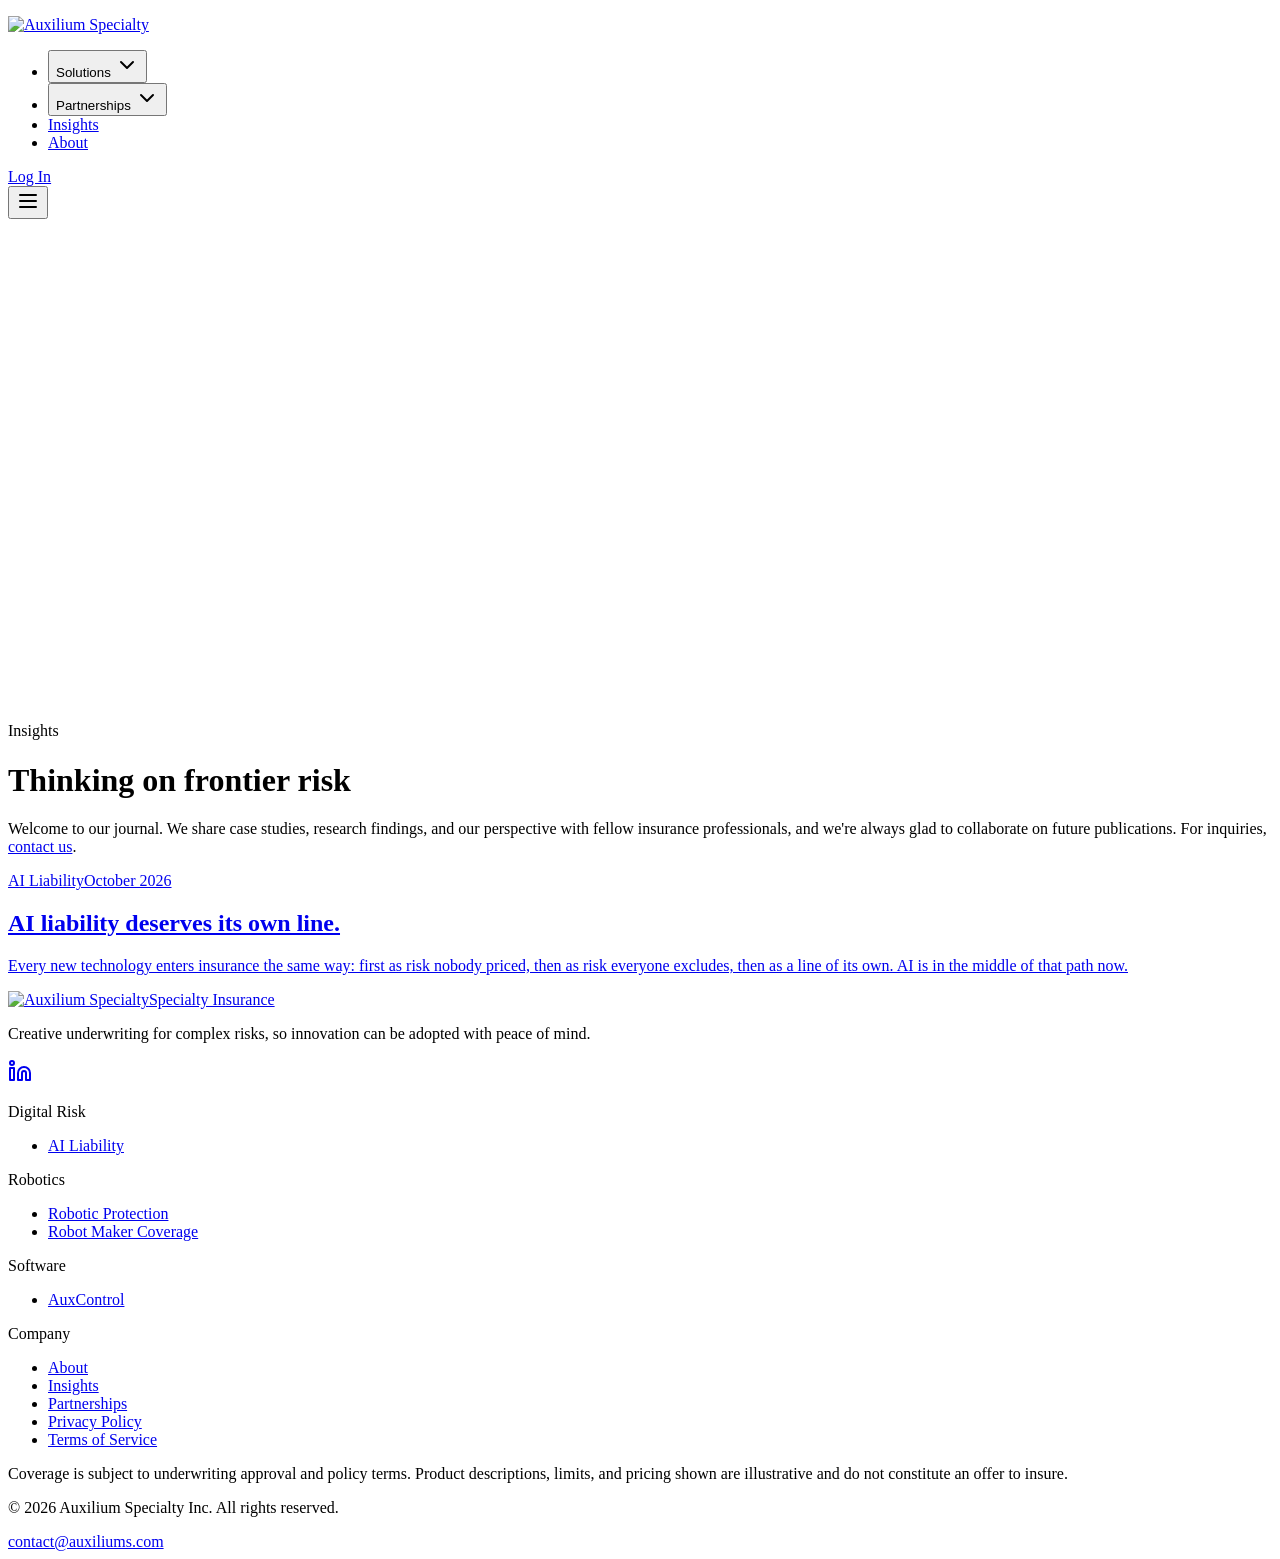
==== docs/insights/index.html @ fa542a14 "About hero: one still at random from six, all three paragraphs at once The manifesto hero drops the " ====
<!doctype html>
<html lang="en"><head>
    <meta charset="UTF-8">
    <meta name="viewport" content="width=device-width, initial-scale=1.0">
    <title>Insights | Auxilium Specialty</title>
    <meta name="description" content="Analysis on AI liability, agent governance, and the emerging risks of frontier technology from the Auxilium Specialty underwriting team." />
    <meta name="keywords" content="AI liability insurance, AI agent insurance, robotics insurance, robot liability insurance, specialty insurance MGA, managing general agent, AI governance">
    <meta name="author" content="Auxilium Specialty">
    <meta name="theme-color" content="#1c4439">
    <meta name="application-name" content="Auxilium Specialty">
    <meta name="apple-mobile-web-app-title" content="Auxilium">

    <!-- Open Graph -->
    <meta property="og:site_name" content="Auxilium Specialty">
    <meta property="og:locale" content="en_US">
    <meta property="og:title" content="Insights | Auxilium Specialty" />
    <meta property="og:description" content="Analysis on AI liability, agent governance, and the emerging risks of frontier technology from the Auxilium Specialty underwriting team." />
    <meta property="og:type" content="website">
    <meta property="og:url" content="https://auxiliums.com/insights/" />
    <meta property="og:image" content="https://auxiliums.com/og-image.png?v=20261006">
    <meta property="og:image:secure_url" content="https://auxiliums.com/og-image.png?v=20261006">
    <meta property="og:image:type" content="image/png">
    <meta property="og:image:width" content="1200">
    <meta property="og:image:height" content="630">
    <meta property="og:image:alt" content="Auxilium Specialty. Insuring industrial revolutions.">

    <!-- Twitter -->
    <meta name="twitter:card" content="summary_large_image">
    <meta name="twitter:title" content="Insights | Auxilium Specialty" />
    <meta name="twitter:description" content="Analysis on AI liability, agent governance, and the emerging risks of frontier technology from the Auxilium Specialty underwriting team." />
    <meta name="twitter:image" content="https://auxiliums.com/og-image.png?v=20261006">
    <meta name="twitter:image:alt" content="Auxilium Specialty. Insuring industrial revolutions.">

    <meta name="robots" content="index, follow, max-image-preview:large">
    <link rel="canonical" href="https://auxiliums.com/insights/" />
    <link rel="icon" href="/favicon.ico" sizes="any">
    <link rel="icon" type="image/png" href="/favicon.png">
    <link rel="apple-touch-icon" href="/apple-touch-icon.png">
    <link rel="manifest" href="/site.webmanifest">

    <!--
      Structured data. Two jobs beyond ordinary SEO:

      1. Entity disambiguation. At least one unrelated, similarly named insurance
         entity is licensed in Texas and California, and answer engines have
         conflated it with this company. `disambiguatingDescription` and the
         address, founder, and founding date are what separate the two records.

      2. Scope. Auxilium's appetite is all-industry. An earlier site description
         narrowed it to professional services firms; that sentence outlived the
         page it was on and is still quoted back by AI search. Stating the scope
         in machine-readable form gives retrieval a current fact to prefer.
    -->
    <script type="application/ld+json">
      {
        "@context": "https://schema.org",
        "@type": ["Organization", "InsuranceAgency"],
        "@id": "https://auxiliums.com/#organization",
        "name": "Auxilium Specialty",
        "legalName": "Auxilium Specialty, Inc.",
        "alternateName": ["Auxilium Specialty Inc", "Axiom Specialty", "Axiom Specialty, Inc."],
        "url": "https://auxiliums.com/",
        "logo": "https://auxiliums.com/logo.png",
        "image": "https://auxiliums.com/og-image.png?v=20261006",
        "description": "Auxilium Specialty is a managing general agent insuring the risks of autonomy across the digital and physical worlds. Its lines are AI Liability, for businesses in any industry that run AI agents, and two robotics lines, Robotic Protection and Robot Maker Coverage, all placed through brokers in the E&S market and launching in 2027.",
        "disambiguatingDescription": "Auxilium Specialty, Inc. is a Delaware corporation founded in 2026 and based in New York City, underwriting AI liability and robotics risk as a managing general agent. It previously traded as Axiom Specialty and still does business under that name; the two are the same company. It is unrelated to any similarly named insurance agency licensed in Texas or California.",
        "foundingDate": "2026-01-20",
        "founder": {
          "@type": "Person",
          "name": "Shahaf Dan",
          "jobTitle": "Founder and Chief Executive Officer",
          "sameAs": "https://www.linkedin.com/in/shahaf-dan/"
        },
        "address": {
          "@type": "PostalAddress",
          "addressLocality": "New York",
          "addressRegion": "NY",
          "addressCountry": "US"
        },
        "areaServed": { "@type": "Country", "name": "United States" },
        "knowsAbout": [
          "AI liability insurance",
          "standalone AI liability coverage",
          "artificial intelligence risk underwriting",
          "AI agent liability",
          "robotics insurance",
          "robot products liability",
          "AI governance and loss control",
          "managing general agent underwriting",
          "specialty and surplus lines insurance"
        ],
        "sameAs": ["https://www.linkedin.com/company/auxilium-specialty/"],
        "hasOfferCatalog": {
          "@type": "OfferCatalog",
          "name": "Auxilium Specialty coverages",
          "itemListElement": [
            {
              "@type": "Offer",
              "url": "https://auxiliums.com/digital-risk/ai-liability/",
              "itemOffered": {
                "@type": "Service",
                "name": "AI Liability (Autonomous Operations Policy)",
                "serviceType": "AI liability insurance",
                "description": "Pays the insured's own loss when an AI agent errs, and fills the liability gaps that AI exclusions now leave in standard E&O and general liability policies. For companies in any industry with up to $1bn in revenue. Launching 2027, placed through brokers in the E&S market.",
                "provider": { "@id": "https://auxiliums.com/#organization" },
                "areaServed": { "@type": "Country", "name": "United States" }
              }
            },
            {
              "@type": "Offer",
              "url": "https://auxiliums.com/robotics/robotic-protection/",
              "itemOffered": {
                "@type": "Service",
                "name": "Robotic Protection",
                "serviceType": "Robotics insurance",
                "description": "For every company running robots: robot damage, collateral damage, operational interruption, robot liability and incident response. Launching 2027, through a broker or included when the robot is bought or leased.",
                "provider": { "@id": "https://auxiliums.com/#organization" },
                "areaServed": { "@type": "Country", "name": "United States" }
              }
            },
            {
              "@type": "Offer",
              "url": "https://auxiliums.com/robotics/robot-maker-coverage/",
              "itemOffered": {
                "@type": "Service",
                "name": "Robot Maker Coverage",
                "serviceType": "Robotics products liability insurance",
                "description": "For robot makers, vendors, integrators and service companies: products liability, recall and field fix, performance E&O and general liability, with autonomy covered, not excluded. Launching 2027, placed through brokers.",
                "provider": { "@id": "https://auxiliums.com/#organization" },
                "areaServed": { "@type": "Country", "name": "United States" }
              }
            }
          ]
        }
      }
    </script>

    <!-- WebSite entity, so the site itself resolves to the same organization. -->
    <script type="application/ld+json">
      {
        "@context": "https://schema.org",
        "@type": "WebSite",
        "@id": "https://auxiliums.com/#website",
        "url": "https://auxiliums.com",
        "name": "Auxilium Specialty",
        "publisher": { "@id": "https://auxiliums.com/#organization" },
        "inLanguage": "en-US"
      }
    </script>

    <!-- Fonts: Fraunces (display), Inter (body), JetBrains Mono (data) -->
    <link rel="preconnect" href="https://fonts.googleapis.com">
    <link rel="preconnect" href="https://fonts.gstatic.com" crossorigin="">
    <link href="https://fonts.googleapis.com/css2?family=Fira+Sans+Extra+Condensed:wght@500;600;700&amp;family=Fraunces:opsz,wght@9..144,300..700&amp;family=Inter:wght@400;500;600;700&amp;family=JetBrains+Mono:wght@400;500&amp;display=swap" rel="stylesheet">

    <!-- GitHub Pages SPA redirect: decode the path 404.html encoded into the query string.
         See https://github.com/rafgraph/spa-github-pages -->
    <script>
      (function (l) {
        if (l.search[1] === "/") {
          var decoded = l.search
            .slice(1)
            .split("&")
            .map(function (s) {
              return s.replace(/~and~/g, "&");
            })
            .join("?");
          window.history.replaceState(null, null, l.pathname.slice(0, -1) + decoded + l.hash);
        }
      })(window.location);
    </script>
    <script type="module" crossorigin="" src="/assets/index-JgRYP4RZ.js"></script>
    <link rel="stylesheet" crossorigin="" href="/assets/index-06wtYh6f.css">
  <style type="text/css">:where(html[dir="ltr"]),:where([data-sonner-toaster][dir="ltr"]){--toast-icon-margin-start: -3px;--toast-icon-margin-end: 4px;--toast-svg-margin-start: -1px;--toast-svg-margin-end: 0px;--toast-button-margin-start: auto;--toast-button-margin-end: 0;--toast-close-button-start: 0;--toast-close-button-end: unset;--toast-close-button-transform: translate(-35%, -35%)}:where(html[dir="rtl"]),:where([data-sonner-toaster][dir="rtl"]){--toast-icon-margin-start: 4px;--toast-icon-margin-end: -3px;--toast-svg-margin-start: 0px;--toast-svg-margin-end: -1px;--toast-button-margin-start: 0;--toast-button-margin-end: auto;--toast-close-button-start: unset;--toast-close-button-end: 0;--toast-close-button-transform: translate(35%, -35%)}:where([data-sonner-toaster]){position:fixed;width:var(--width);font-family:ui-sans-serif,system-ui,-apple-system,BlinkMacSystemFont,Segoe UI,Roboto,Helvetica Neue,Arial,Noto Sans,sans-serif,Apple Color Emoji,Segoe UI Emoji,Segoe UI Symbol,Noto Color Emoji;--gray1: hsl(0, 0%, 99%);--gray2: hsl(0, 0%, 97.3%);--gray3: hsl(0, 0%, 95.1%);--gray4: hsl(0, 0%, 93%);--gray5: hsl(0, 0%, 90.9%);--gray6: hsl(0, 0%, 88.7%);--gray7: hsl(0, 0%, 85.8%);--gray8: hsl(0, 0%, 78%);--gray9: hsl(0, 0%, 56.1%);--gray10: hsl(0, 0%, 52.3%);--gray11: hsl(0, 0%, 43.5%);--gray12: hsl(0, 0%, 9%);--border-radius: 8px;box-sizing:border-box;padding:0;margin:0;list-style:none;outline:none;z-index:999999999;transition:transform .4s ease}:where([data-sonner-toaster][data-lifted="true"]){transform:translateY(-10px)}@media (hover: none) and (pointer: coarse){:where([data-sonner-toaster][data-lifted="true"]){transform:none}}:where([data-sonner-toaster][data-x-position="right"]){right:var(--offset-right)}:where([data-sonner-toaster][data-x-position="left"]){left:var(--offset-left)}:where([data-sonner-toaster][data-x-position="center"]){left:50%;transform:translate(-50%)}:where([data-sonner-toaster][data-y-position="top"]){top:var(--offset-top)}:where([data-sonner-toaster][data-y-position="bottom"]){bottom:var(--offset-bottom)}:where([data-sonner-toast]){--y: translateY(100%);--lift-amount: calc(var(--lift) * var(--gap));z-index:var(--z-index);position:absolute;opacity:0;transform:var(--y);filter:blur(0);touch-action:none;transition:transform .4s,opacity .4s,height .4s,box-shadow .2s;box-sizing:border-box;outline:none;overflow-wrap:anywhere}:where([data-sonner-toast][data-styled="true"]){padding:16px;background:var(--normal-bg);border:1px solid var(--normal-border);color:var(--normal-text);border-radius:var(--border-radius);box-shadow:0 4px 12px #0000001a;width:var(--width);font-size:13px;display:flex;align-items:center;gap:6px}:where([data-sonner-toast]:focus-visible){box-shadow:0 4px 12px #0000001a,0 0 0 2px #0003}:where([data-sonner-toast][data-y-position="top"]){top:0;--y: translateY(-100%);--lift: 1;--lift-amount: calc(1 * var(--gap))}:where([data-sonner-toast][data-y-position="bottom"]){bottom:0;--y: translateY(100%);--lift: -1;--lift-amount: calc(var(--lift) * var(--gap))}:where([data-sonner-toast]) :where([data-description]){font-weight:400;line-height:1.4;color:inherit}:where([data-sonner-toast]) :where([data-title]){font-weight:500;line-height:1.5;color:inherit}:where([data-sonner-toast]) :where([data-icon]){display:flex;height:16px;width:16px;position:relative;justify-content:flex-start;align-items:center;flex-shrink:0;margin-left:var(--toast-icon-margin-start);margin-right:var(--toast-icon-margin-end)}:where([data-sonner-toast][data-promise="true"]) :where([data-icon])>svg{opacity:0;transform:scale(.8);transform-origin:center;animation:sonner-fade-in .3s ease forwards}:where([data-sonner-toast]) :where([data-icon])>*{flex-shrink:0}:where([data-sonner-toast]) :where([data-icon]) svg{margin-left:var(--toast-svg-margin-start);margin-right:var(--toast-svg-margin-end)}:where([data-sonner-toast]) :where([data-content]){display:flex;flex-direction:column;gap:2px}[data-sonner-toast][data-styled=true] [data-button]{border-radius:4px;padding-left:8px;padding-right:8px;height:24px;font-size:12px;color:var(--normal-bg);background:var(--normal-text);margin-left:var(--toast-button-margin-start);margin-right:var(--toast-button-margin-end);border:none;cursor:pointer;outline:none;display:flex;align-items:center;flex-shrink:0;transition:opacity .4s,box-shadow .2s}:where([data-sonner-toast]) :where([data-button]):focus-visible{box-shadow:0 0 0 2px #0006}:where([data-sonner-toast]) :where([data-button]):first-of-type{margin-left:var(--toast-button-margin-start);margin-right:var(--toast-button-margin-end)}:where([data-sonner-toast]) :where([data-cancel]){color:var(--normal-text);background:rgba(0,0,0,.08)}:where([data-sonner-toast][data-theme="dark"]) :where([data-cancel]){background:rgba(255,255,255,.3)}:where([data-sonner-toast]) :where([data-close-button]){position:absolute;left:var(--toast-close-button-start);right:var(--toast-close-button-end);top:0;height:20px;width:20px;display:flex;justify-content:center;align-items:center;padding:0;color:var(--gray12);border:1px solid var(--gray4);transform:var(--toast-close-button-transform);border-radius:50%;cursor:pointer;z-index:1;transition:opacity .1s,background .2s,border-color .2s}[data-sonner-toast] [data-close-button]{background:var(--gray1)}:where([data-sonner-toast]) :where([data-close-button]):focus-visible{box-shadow:0 4px 12px #0000001a,0 0 0 2px #0003}:where([data-sonner-toast]) :where([data-disabled="true"]){cursor:not-allowed}:where([data-sonner-toast]):hover :where([data-close-button]):hover{background:var(--gray2);border-color:var(--gray5)}:where([data-sonner-toast][data-swiping="true"]):before{content:"";position:absolute;left:-50%;right:-50%;height:100%;z-index:-1}:where([data-sonner-toast][data-y-position="top"][data-swiping="true"]):before{bottom:50%;transform:scaleY(3) translateY(50%)}:where([data-sonner-toast][data-y-position="bottom"][data-swiping="true"]):before{top:50%;transform:scaleY(3) translateY(-50%)}:where([data-sonner-toast][data-swiping="false"][data-removed="true"]):before{content:"";position:absolute;inset:0;transform:scaleY(2)}:where([data-sonner-toast]):after{content:"";position:absolute;left:0;height:calc(var(--gap) + 1px);bottom:100%;width:100%}:where([data-sonner-toast][data-mounted="true"]){--y: translateY(0);opacity:1}:where([data-sonner-toast][data-expanded="false"][data-front="false"]){--scale: var(--toasts-before) * .05 + 1;--y: translateY(calc(var(--lift-amount) * var(--toasts-before))) scale(calc(-1 * var(--scale)));height:var(--front-toast-height)}:where([data-sonner-toast])>*{transition:opacity .4s}:where([data-sonner-toast][data-expanded="false"][data-front="false"][data-styled="true"])>*{opacity:0}:where([data-sonner-toast][data-visible="false"]){opacity:0;pointer-events:none}:where([data-sonner-toast][data-mounted="true"][data-expanded="true"]){--y: translateY(calc(var(--lift) * var(--offset)));height:var(--initial-height)}:where([data-sonner-toast][data-removed="true"][data-front="true"][data-swipe-out="false"]){--y: translateY(calc(var(--lift) * -100%));opacity:0}:where([data-sonner-toast][data-removed="true"][data-front="false"][data-swipe-out="false"][data-expanded="true"]){--y: translateY(calc(var(--lift) * var(--offset) + var(--lift) * -100%));opacity:0}:where([data-sonner-toast][data-removed="true"][data-front="false"][data-swipe-out="false"][data-expanded="false"]){--y: translateY(40%);opacity:0;transition:transform .5s,opacity .2s}:where([data-sonner-toast][data-removed="true"][data-front="false"]):before{height:calc(var(--initial-height) + 20%)}[data-sonner-toast][data-swiping=true]{transform:var(--y) translateY(var(--swipe-amount-y, 0px)) translate(var(--swipe-amount-x, 0px));transition:none}[data-sonner-toast][data-swiped=true]{user-select:none}[data-sonner-toast][data-swipe-out=true][data-y-position=bottom],[data-sonner-toast][data-swipe-out=true][data-y-position=top]{animation-duration:.2s;animation-timing-function:ease-out;animation-fill-mode:forwards}[data-sonner-toast][data-swipe-out=true][data-swipe-direction=left]{animation-name:swipe-out-left}[data-sonner-toast][data-swipe-out=true][data-swipe-direction=right]{animation-name:swipe-out-right}[data-sonner-toast][data-swipe-out=true][data-swipe-direction=up]{animation-name:swipe-out-up}[data-sonner-toast][data-swipe-out=true][data-swipe-direction=down]{animation-name:swipe-out-down}@keyframes swipe-out-left{0%{transform:var(--y) translate(var(--swipe-amount-x));opacity:1}to{transform:var(--y) translate(calc(var(--swipe-amount-x) - 100%));opacity:0}}@keyframes swipe-out-right{0%{transform:var(--y) translate(var(--swipe-amount-x));opacity:1}to{transform:var(--y) translate(calc(var(--swipe-amount-x) + 100%));opacity:0}}@keyframes swipe-out-up{0%{transform:var(--y) translateY(var(--swipe-amount-y));opacity:1}to{transform:var(--y) translateY(calc(var(--swipe-amount-y) - 100%));opacity:0}}@keyframes swipe-out-down{0%{transform:var(--y) translateY(var(--swipe-amount-y));opacity:1}to{transform:var(--y) translateY(calc(var(--swipe-amount-y) + 100%));opacity:0}}@media (max-width: 600px){[data-sonner-toaster]{position:fixed;right:var(--mobile-offset-right);left:var(--mobile-offset-left);width:100%}[data-sonner-toaster][dir=rtl]{left:calc(var(--mobile-offset-left) * -1)}[data-sonner-toaster] [data-sonner-toast]{left:0;right:0;width:calc(100% - var(--mobile-offset-left) * 2)}[data-sonner-toaster][data-x-position=left]{left:var(--mobile-offset-left)}[data-sonner-toaster][data-y-position=bottom]{bottom:var(--mobile-offset-bottom)}[data-sonner-toaster][data-y-position=top]{top:var(--mobile-offset-top)}[data-sonner-toaster][data-x-position=center]{left:var(--mobile-offset-left);right:var(--mobile-offset-right);transform:none}}[data-sonner-toaster][data-theme=light]{--normal-bg: #fff;--normal-border: var(--gray4);--normal-text: var(--gray12);--success-bg: hsl(143, 85%, 96%);--success-border: hsl(145, 92%, 91%);--success-text: hsl(140, 100%, 27%);--info-bg: hsl(208, 100%, 97%);--info-border: hsl(221, 91%, 91%);--info-text: hsl(210, 92%, 45%);--warning-bg: hsl(49, 100%, 97%);--warning-border: hsl(49, 91%, 91%);--warning-text: hsl(31, 92%, 45%);--error-bg: hsl(359, 100%, 97%);--error-border: hsl(359, 100%, 94%);--error-text: hsl(360, 100%, 45%)}[data-sonner-toaster][data-theme=light] [data-sonner-toast][data-invert=true]{--normal-bg: #000;--normal-border: hsl(0, 0%, 20%);--normal-text: var(--gray1)}[data-sonner-toaster][data-theme=dark] [data-sonner-toast][data-invert=true]{--normal-bg: #fff;--normal-border: var(--gray3);--normal-text: var(--gray12)}[data-sonner-toaster][data-theme=dark]{--normal-bg: #000;--normal-bg-hover: hsl(0, 0%, 12%);--normal-border: hsl(0, 0%, 20%);--normal-border-hover: hsl(0, 0%, 25%);--normal-text: var(--gray1);--success-bg: hsl(150, 100%, 6%);--success-border: hsl(147, 100%, 12%);--success-text: hsl(150, 86%, 65%);--info-bg: hsl(215, 100%, 6%);--info-border: hsl(223, 100%, 12%);--info-text: hsl(216, 87%, 65%);--warning-bg: hsl(64, 100%, 6%);--warning-border: hsl(60, 100%, 12%);--warning-text: hsl(46, 87%, 65%);--error-bg: hsl(358, 76%, 10%);--error-border: hsl(357, 89%, 16%);--error-text: hsl(358, 100%, 81%)}[data-sonner-toaster][data-theme=dark] [data-sonner-toast] [data-close-button]{background:var(--normal-bg);border-color:var(--normal-border);color:var(--normal-text)}[data-sonner-toaster][data-theme=dark] [data-sonner-toast] [data-close-button]:hover{background:var(--normal-bg-hover);border-color:var(--normal-border-hover)}[data-rich-colors=true][data-sonner-toast][data-type=success],[data-rich-colors=true][data-sonner-toast][data-type=success] [data-close-button]{background:var(--success-bg);border-color:var(--success-border);color:var(--success-text)}[data-rich-colors=true][data-sonner-toast][data-type=info],[data-rich-colors=true][data-sonner-toast][data-type=info] [data-close-button]{background:var(--info-bg);border-color:var(--info-border);color:var(--info-text)}[data-rich-colors=true][data-sonner-toast][data-type=warning],[data-rich-colors=true][data-sonner-toast][data-type=warning] [data-close-button]{background:var(--warning-bg);border-color:var(--warning-border);color:var(--warning-text)}[data-rich-colors=true][data-sonner-toast][data-type=error],[data-rich-colors=true][data-sonner-toast][data-type=error] [data-close-button]{background:var(--error-bg);border-color:var(--error-border);color:var(--error-text)}.sonner-loading-wrapper{--size: 16px;height:var(--size);width:var(--size);position:absolute;inset:0;z-index:10}.sonner-loading-wrapper[data-visible=false]{transform-origin:center;animation:sonner-fade-out .2s ease forwards}.sonner-spinner{position:relative;top:50%;left:50%;height:var(--size);width:var(--size)}.sonner-loading-bar{animation:sonner-spin 1.2s linear infinite;background:var(--gray11);border-radius:6px;height:8%;left:-10%;position:absolute;top:-3.9%;width:24%}.sonner-loading-bar:nth-child(1){animation-delay:-1.2s;transform:rotate(.0001deg) translate(146%)}.sonner-loading-bar:nth-child(2){animation-delay:-1.1s;transform:rotate(30deg) translate(146%)}.sonner-loading-bar:nth-child(3){animation-delay:-1s;transform:rotate(60deg) translate(146%)}.sonner-loading-bar:nth-child(4){animation-delay:-.9s;transform:rotate(90deg) translate(146%)}.sonner-loading-bar:nth-child(5){animation-delay:-.8s;transform:rotate(120deg) translate(146%)}.sonner-loading-bar:nth-child(6){animation-delay:-.7s;transform:rotate(150deg) translate(146%)}.sonner-loading-bar:nth-child(7){animation-delay:-.6s;transform:rotate(180deg) translate(146%)}.sonner-loading-bar:nth-child(8){animation-delay:-.5s;transform:rotate(210deg) translate(146%)}.sonner-loading-bar:nth-child(9){animation-delay:-.4s;transform:rotate(240deg) translate(146%)}.sonner-loading-bar:nth-child(10){animation-delay:-.3s;transform:rotate(270deg) translate(146%)}.sonner-loading-bar:nth-child(11){animation-delay:-.2s;transform:rotate(300deg) translate(146%)}.sonner-loading-bar:nth-child(12){animation-delay:-.1s;transform:rotate(330deg) translate(146%)}@keyframes sonner-fade-in{0%{opacity:0;transform:scale(.8)}to{opacity:1;transform:scale(1)}}@keyframes sonner-fade-out{0%{opacity:1;transform:scale(1)}to{opacity:0;transform:scale(.8)}}@keyframes sonner-spin{0%{opacity:1}to{opacity:.15}}@media (prefers-reduced-motion){[data-sonner-toast],[data-sonner-toast]>*,.sonner-loading-bar{transition:none!important;animation:none!important}}.sonner-loader{position:absolute;top:50%;left:50%;transform:translate(-50%,-50%);transform-origin:center;transition:opacity .2s,transform .2s}.sonner-loader[data-visible=false]{opacity:0;transform:scale(.8) translate(-50%,-50%)}
</style><style type="text/css">:where(html[dir="ltr"]),:where([data-sonner-toaster][dir="ltr"]){--toast-icon-margin-start: -3px;--toast-icon-margin-end: 4px;--toast-svg-margin-start: -1px;--toast-svg-margin-end: 0px;--toast-button-margin-start: auto;--toast-button-margin-end: 0;--toast-close-button-start: 0;--toast-close-button-end: unset;--toast-close-button-transform: translate(-35%, -35%)}:where(html[dir="rtl"]),:where([data-sonner-toaster][dir="rtl"]){--toast-icon-margin-start: 4px;--toast-icon-margin-end: -3px;--toast-svg-margin-start: 0px;--toast-svg-margin-end: -1px;--toast-button-margin-start: 0;--toast-button-margin-end: auto;--toast-close-button-start: unset;--toast-close-button-end: 0;--toast-close-button-transform: translate(35%, -35%)}:where([data-sonner-toaster]){position:fixed;width:var(--width);font-family:ui-sans-serif,system-ui,-apple-system,BlinkMacSystemFont,Segoe UI,Roboto,Helvetica Neue,Arial,Noto Sans,sans-serif,Apple Color Emoji,Segoe UI Emoji,Segoe UI Symbol,Noto Color Emoji;--gray1: hsl(0, 0%, 99%);--gray2: hsl(0, 0%, 97.3%);--gray3: hsl(0, 0%, 95.1%);--gray4: hsl(0, 0%, 93%);--gray5: hsl(0, 0%, 90.9%);--gray6: hsl(0, 0%, 88.7%);--gray7: hsl(0, 0%, 85.8%);--gray8: hsl(0, 0%, 78%);--gray9: hsl(0, 0%, 56.1%);--gray10: hsl(0, 0%, 52.3%);--gray11: hsl(0, 0%, 43.5%);--gray12: hsl(0, 0%, 9%);--border-radius: 8px;box-sizing:border-box;padding:0;margin:0;list-style:none;outline:none;z-index:999999999;transition:transform .4s ease}:where([data-sonner-toaster][data-lifted="true"]){transform:translateY(-10px)}@media (hover: none) and (pointer: coarse){:where([data-sonner-toaster][data-lifted="true"]){transform:none}}:where([data-sonner-toaster][data-x-position="right"]){right:var(--offset-right)}:where([data-sonner-toaster][data-x-position="left"]){left:var(--offset-left)}:where([data-sonner-toaster][data-x-position="center"]){left:50%;transform:translate(-50%)}:where([data-sonner-toaster][data-y-position="top"]){top:var(--offset-top)}:where([data-sonner-toaster][data-y-position="bottom"]){bottom:var(--offset-bottom)}:where([data-sonner-toast]){--y: translateY(100%);--lift-amount: calc(var(--lift) * var(--gap));z-index:var(--z-index);position:absolute;opacity:0;transform:var(--y);filter:blur(0);touch-action:none;transition:transform .4s,opacity .4s,height .4s,box-shadow .2s;box-sizing:border-box;outline:none;overflow-wrap:anywhere}:where([data-sonner-toast][data-styled="true"]){padding:16px;background:var(--normal-bg);border:1px solid var(--normal-border);color:var(--normal-text);border-radius:var(--border-radius);box-shadow:0 4px 12px #0000001a;width:var(--width);font-size:13px;display:flex;align-items:center;gap:6px}:where([data-sonner-toast]:focus-visible){box-shadow:0 4px 12px #0000001a,0 0 0 2px #0003}:where([data-sonner-toast][data-y-position="top"]){top:0;--y: translateY(-100%);--lift: 1;--lift-amount: calc(1 * var(--gap))}:where([data-sonner-toast][data-y-position="bottom"]){bottom:0;--y: translateY(100%);--lift: -1;--lift-amount: calc(var(--lift) * var(--gap))}:where([data-sonner-toast]) :where([data-description]){font-weight:400;line-height:1.4;color:inherit}:where([data-sonner-toast]) :where([data-title]){font-weight:500;line-height:1.5;color:inherit}:where([data-sonner-toast]) :where([data-icon]){display:flex;height:16px;width:16px;position:relative;justify-content:flex-start;align-items:center;flex-shrink:0;margin-left:var(--toast-icon-margin-start);margin-right:var(--toast-icon-margin-end)}:where([data-sonner-toast][data-promise="true"]) :where([data-icon])>svg{opacity:0;transform:scale(.8);transform-origin:center;animation:sonner-fade-in .3s ease forwards}:where([data-sonner-toast]) :where([data-icon])>*{flex-shrink:0}:where([data-sonner-toast]) :where([data-icon]) svg{margin-left:var(--toast-svg-margin-start);margin-right:var(--toast-svg-margin-end)}:where([data-sonner-toast]) :where([data-content]){display:flex;flex-direction:column;gap:2px}[data-sonner-toast][data-styled=true] [data-button]{border-radius:4px;padding-left:8px;padding-right:8px;height:24px;font-size:12px;color:var(--normal-bg);background:var(--normal-text);margin-left:var(--toast-button-margin-start);margin-right:var(--toast-button-margin-end);border:none;cursor:pointer;outline:none;display:flex;align-items:center;flex-shrink:0;transition:opacity .4s,box-shadow .2s}:where([data-sonner-toast]) :where([data-button]):focus-visible{box-shadow:0 0 0 2px #0006}:where([data-sonner-toast]) :where([data-button]):first-of-type{margin-left:var(--toast-button-margin-start);margin-right:var(--toast-button-margin-end)}:where([data-sonner-toast]) :where([data-cancel]){color:var(--normal-text);background:rgba(0,0,0,.08)}:where([data-sonner-toast][data-theme="dark"]) :where([data-cancel]){background:rgba(255,255,255,.3)}:where([data-sonner-toast]) :where([data-close-button]){position:absolute;left:var(--toast-close-button-start);right:var(--toast-close-button-end);top:0;height:20px;width:20px;display:flex;justify-content:center;align-items:center;padding:0;color:var(--gray12);border:1px solid var(--gray4);transform:var(--toast-close-button-transform);border-radius:50%;cursor:pointer;z-index:1;transition:opacity .1s,background .2s,border-color .2s}[data-sonner-toast] [data-close-button]{background:var(--gray1)}:where([data-sonner-toast]) :where([data-close-button]):focus-visible{box-shadow:0 4px 12px #0000001a,0 0 0 2px #0003}:where([data-sonner-toast]) :where([data-disabled="true"]){cursor:not-allowed}:where([data-sonner-toast]):hover :where([data-close-button]):hover{background:var(--gray2);border-color:var(--gray5)}:where([data-sonner-toast][data-swiping="true"]):before{content:"";position:absolute;left:-50%;right:-50%;height:100%;z-index:-1}:where([data-sonner-toast][data-y-position="top"][data-swiping="true"]):before{bottom:50%;transform:scaleY(3) translateY(50%)}:where([data-sonner-toast][data-y-position="bottom"][data-swiping="true"]):before{top:50%;transform:scaleY(3) translateY(-50%)}:where([data-sonner-toast][data-swiping="false"][data-removed="true"]):before{content:"";position:absolute;inset:0;transform:scaleY(2)}:where([data-sonner-toast]):after{content:"";position:absolute;left:0;height:calc(var(--gap) + 1px);bottom:100%;width:100%}:where([data-sonner-toast][data-mounted="true"]){--y: translateY(0);opacity:1}:where([data-sonner-toast][data-expanded="false"][data-front="false"]){--scale: var(--toasts-before) * .05 + 1;--y: translateY(calc(var(--lift-amount) * var(--toasts-before))) scale(calc(-1 * var(--scale)));height:var(--front-toast-height)}:where([data-sonner-toast])>*{transition:opacity .4s}:where([data-sonner-toast][data-expanded="false"][data-front="false"][data-styled="true"])>*{opacity:0}:where([data-sonner-toast][data-visible="false"]){opacity:0;pointer-events:none}:where([data-sonner-toast][data-mounted="true"][data-expanded="true"]){--y: translateY(calc(var(--lift) * var(--offset)));height:var(--initial-height)}:where([data-sonner-toast][data-removed="true"][data-front="true"][data-swipe-out="false"]){--y: translateY(calc(var(--lift) * -100%));opacity:0}:where([data-sonner-toast][data-removed="true"][data-front="false"][data-swipe-out="false"][data-expanded="true"]){--y: translateY(calc(var(--lift) * var(--offset) + var(--lift) * -100%));opacity:0}:where([data-sonner-toast][data-removed="true"][data-front="false"][data-swipe-out="false"][data-expanded="false"]){--y: translateY(40%);opacity:0;transition:transform .5s,opacity .2s}:where([data-sonner-toast][data-removed="true"][data-front="false"]):before{height:calc(var(--initial-height) + 20%)}[data-sonner-toast][data-swiping=true]{transform:var(--y) translateY(var(--swipe-amount-y, 0px)) translate(var(--swipe-amount-x, 0px));transition:none}[data-sonner-toast][data-swiped=true]{user-select:none}[data-sonner-toast][data-swipe-out=true][data-y-position=bottom],[data-sonner-toast][data-swipe-out=true][data-y-position=top]{animation-duration:.2s;animation-timing-function:ease-out;animation-fill-mode:forwards}[data-sonner-toast][data-swipe-out=true][data-swipe-direction=left]{animation-name:swipe-out-left}[data-sonner-toast][data-swipe-out=true][data-swipe-direction=right]{animation-name:swipe-out-right}[data-sonner-toast][data-swipe-out=true][data-swipe-direction=up]{animation-name:swipe-out-up}[data-sonner-toast][data-swipe-out=true][data-swipe-direction=down]{animation-name:swipe-out-down}@keyframes swipe-out-left{0%{transform:var(--y) translate(var(--swipe-amount-x));opacity:1}to{transform:var(--y) translate(calc(var(--swipe-amount-x) - 100%));opacity:0}}@keyframes swipe-out-right{0%{transform:var(--y) translate(var(--swipe-amount-x));opacity:1}to{transform:var(--y) translate(calc(var(--swipe-amount-x) + 100%));opacity:0}}@keyframes swipe-out-up{0%{transform:var(--y) translateY(var(--swipe-amount-y));opacity:1}to{transform:var(--y) translateY(calc(var(--swipe-amount-y) - 100%));opacity:0}}@keyframes swipe-out-down{0%{transform:var(--y) translateY(var(--swipe-amount-y));opacity:1}to{transform:var(--y) translateY(calc(var(--swipe-amount-y) + 100%));opacity:0}}@media (max-width: 600px){[data-sonner-toaster]{position:fixed;right:var(--mobile-offset-right);left:var(--mobile-offset-left);width:100%}[data-sonner-toaster][dir=rtl]{left:calc(var(--mobile-offset-left) * -1)}[data-sonner-toaster] [data-sonner-toast]{left:0;right:0;width:calc(100% - var(--mobile-offset-left) * 2)}[data-sonner-toaster][data-x-position=left]{left:var(--mobile-offset-left)}[data-sonner-toaster][data-y-position=bottom]{bottom:var(--mobile-offset-bottom)}[data-sonner-toaster][data-y-position=top]{top:var(--mobile-offset-top)}[data-sonner-toaster][data-x-position=center]{left:var(--mobile-offset-left);right:var(--mobile-offset-right);transform:none}}[data-sonner-toaster][data-theme=light]{--normal-bg: #fff;--normal-border: var(--gray4);--normal-text: var(--gray12);--success-bg: hsl(143, 85%, 96%);--success-border: hsl(145, 92%, 91%);--success-text: hsl(140, 100%, 27%);--info-bg: hsl(208, 100%, 97%);--info-border: hsl(221, 91%, 91%);--info-text: hsl(210, 92%, 45%);--warning-bg: hsl(49, 100%, 97%);--warning-border: hsl(49, 91%, 91%);--warning-text: hsl(31, 92%, 45%);--error-bg: hsl(359, 100%, 97%);--error-border: hsl(359, 100%, 94%);--error-text: hsl(360, 100%, 45%)}[data-sonner-toaster][data-theme=light] [data-sonner-toast][data-invert=true]{--normal-bg: #000;--normal-border: hsl(0, 0%, 20%);--normal-text: var(--gray1)}[data-sonner-toaster][data-theme=dark] [data-sonner-toast][data-invert=true]{--normal-bg: #fff;--normal-border: var(--gray3);--normal-text: var(--gray12)}[data-sonner-toaster][data-theme=dark]{--normal-bg: #000;--normal-bg-hover: hsl(0, 0%, 12%);--normal-border: hsl(0, 0%, 20%);--normal-border-hover: hsl(0, 0%, 25%);--normal-text: var(--gray1);--success-bg: hsl(150, 100%, 6%);--success-border: hsl(147, 100%, 12%);--success-text: hsl(150, 86%, 65%);--info-bg: hsl(215, 100%, 6%);--info-border: hsl(223, 100%, 12%);--info-text: hsl(216, 87%, 65%);--warning-bg: hsl(64, 100%, 6%);--warning-border: hsl(60, 100%, 12%);--warning-text: hsl(46, 87%, 65%);--error-bg: hsl(358, 76%, 10%);--error-border: hsl(357, 89%, 16%);--error-text: hsl(358, 100%, 81%)}[data-sonner-toaster][data-theme=dark] [data-sonner-toast] [data-close-button]{background:var(--normal-bg);border-color:var(--normal-border);color:var(--normal-text)}[data-sonner-toaster][data-theme=dark] [data-sonner-toast] [data-close-button]:hover{background:var(--normal-bg-hover);border-color:var(--normal-border-hover)}[data-rich-colors=true][data-sonner-toast][data-type=success],[data-rich-colors=true][data-sonner-toast][data-type=success] [data-close-button]{background:var(--success-bg);border-color:var(--success-border);color:var(--success-text)}[data-rich-colors=true][data-sonner-toast][data-type=info],[data-rich-colors=true][data-sonner-toast][data-type=info] [data-close-button]{background:var(--info-bg);border-color:var(--info-border);color:var(--info-text)}[data-rich-colors=true][data-sonner-toast][data-type=warning],[data-rich-colors=true][data-sonner-toast][data-type=warning] [data-close-button]{background:var(--warning-bg);border-color:var(--warning-border);color:var(--warning-text)}[data-rich-colors=true][data-sonner-toast][data-type=error],[data-rich-colors=true][data-sonner-toast][data-type=error] [data-close-button]{background:var(--error-bg);border-color:var(--error-border);color:var(--error-text)}.sonner-loading-wrapper{--size: 16px;height:var(--size);width:var(--size);position:absolute;inset:0;z-index:10}.sonner-loading-wrapper[data-visible=false]{transform-origin:center;animation:sonner-fade-out .2s ease forwards}.sonner-spinner{position:relative;top:50%;left:50%;height:var(--size);width:var(--size)}.sonner-loading-bar{animation:sonner-spin 1.2s linear infinite;background:var(--gray11);border-radius:6px;height:8%;left:-10%;position:absolute;top:-3.9%;width:24%}.sonner-loading-bar:nth-child(1){animation-delay:-1.2s;transform:rotate(.0001deg) translate(146%)}.sonner-loading-bar:nth-child(2){animation-delay:-1.1s;transform:rotate(30deg) translate(146%)}.sonner-loading-bar:nth-child(3){animation-delay:-1s;transform:rotate(60deg) translate(146%)}.sonner-loading-bar:nth-child(4){animation-delay:-.9s;transform:rotate(90deg) translate(146%)}.sonner-loading-bar:nth-child(5){animation-delay:-.8s;transform:rotate(120deg) translate(146%)}.sonner-loading-bar:nth-child(6){animation-delay:-.7s;transform:rotate(150deg) translate(146%)}.sonner-loading-bar:nth-child(7){animation-delay:-.6s;transform:rotate(180deg) translate(146%)}.sonner-loading-bar:nth-child(8){animation-delay:-.5s;transform:rotate(210deg) translate(146%)}.sonner-loading-bar:nth-child(9){animation-delay:-.4s;transform:rotate(240deg) translate(146%)}.sonner-loading-bar:nth-child(10){animation-delay:-.3s;transform:rotate(270deg) translate(146%)}.sonner-loading-bar:nth-child(11){animation-delay:-.2s;transform:rotate(300deg) translate(146%)}.sonner-loading-bar:nth-child(12){animation-delay:-.1s;transform:rotate(330deg) translate(146%)}@keyframes sonner-fade-in{0%{opacity:0;transform:scale(.8)}to{opacity:1;transform:scale(1)}}@keyframes sonner-fade-out{0%{opacity:1;transform:scale(1)}to{opacity:0;transform:scale(.8)}}@keyframes sonner-spin{0%{opacity:1}to{opacity:.15}}@media (prefers-reduced-motion){[data-sonner-toast],[data-sonner-toast]>*,.sonner-loading-bar{transition:none!important;animation:none!important}}.sonner-loader{position:absolute;top:50%;left:50%;transform:translate(-50%,-50%);transform-origin:center;transition:opacity .2s,transform .2s}.sonner-loader[data-visible=false]{opacity:0;transform:scale(.8) translate(-50%,-50%)}
</style></head>

  <body>
    <div id="root"><div role="region" aria-label="Notifications (F8)" tabindex="-1" style="pointer-events: none;"><ol tabindex="-1" class="fixed top-0 z-[100] flex max-h-screen w-full flex-col-reverse p-4 sm:bottom-0 sm:right-0 sm:top-auto sm:flex-col md:max-w-[420px]"></ol></div><section aria-label="Notifications alt+T" tabindex="-1" aria-live="polite" aria-relevant="additions text" aria-atomic="false"></section><div class="flex min-h-screen flex-col"><header class="fixed inset-x-0 top-0 z-50 transition-colors duration-300 bg-transparent"><div class="mx-auto flex h-16 max-w-7xl items-center justify-between px-6 md:h-[72px] md:px-10"><a aria-label="Auxilium Specialty, home" class="inline-flex focus-visible:outline-none focus-visible:ring-2 focus-visible:ring-signal rounded-sm" href="/"><span class="inline-flex flex-col items-start leading-none select-none"><img src="/brand/auxilium-wordmark-cream.png" alt="Auxilium Specialty" width="900" height="169" class="h-[1.35rem] w-auto" decoding="async"></span></a><div class="hidden items-center gap-1 lg:flex"><nav aria-label="Main" data-orientation="horizontal" dir="ltr" class="relative z-10 flex max-w-max flex-1 items-center justify-center"><div style="position: relative;"><ul data-orientation="horizontal" class="group flex flex-1 list-none items-center justify-center space-x-1" dir="ltr"><li><button id="radix-:r0:-trigger-radix-:r1:" data-state="closed" aria-expanded="false" aria-controls="radix-:r0:-content-radix-:r1:" class="group inline-flex h-10 w-max items-center justify-center rounded-md py-2 transition-colors focus:outline-none disabled:pointer-events-none disabled:opacity-50 data-[active]:bg-accent/50 group bg-transparent px-3 text-sm font-medium text-ink/80 hover:bg-ink/10 hover:text-ink focus:bg-ink/10 focus:text-ink data-[state=open]:bg-ink/10 data-[state=open]:text-ink" data-radix-collection-item="">Solutions <svg xmlns="http://www.w3.org/2000/svg" width="24" height="24" viewBox="0 0 24 24" fill="none" stroke="currentColor" stroke-width="2" stroke-linecap="round" stroke-linejoin="round" class="lucide lucide-chevron-down relative top-[1px] ml-1 h-3 w-3 transition duration-200 group-data-[state=open]:rotate-180" aria-hidden="true"><path d="m6 9 6 6 6-6"></path></svg></button></li><li><button id="radix-:r0:-trigger-radix-:r2:" data-state="closed" aria-expanded="false" aria-controls="radix-:r0:-content-radix-:r2:" class="group inline-flex h-10 w-max items-center justify-center rounded-md py-2 transition-colors focus:outline-none disabled:pointer-events-none disabled:opacity-50 data-[active]:bg-accent/50 group bg-transparent px-3 text-sm font-medium text-ink/80 hover:bg-ink/10 hover:text-ink focus:bg-ink/10 focus:text-ink data-[state=open]:bg-ink/10 data-[state=open]:text-ink" data-radix-collection-item="">Partnerships <svg xmlns="http://www.w3.org/2000/svg" width="24" height="24" viewBox="0 0 24 24" fill="none" stroke="currentColor" stroke-width="2" stroke-linecap="round" stroke-linejoin="round" class="lucide lucide-chevron-down relative top-[1px] ml-1 h-3 w-3 transition duration-200 group-data-[state=open]:rotate-180" aria-hidden="true"><path d="m6 9 6 6 6-6"></path></svg></button></li><li><a class="inline-flex h-10 items-center rounded-md px-3 text-sm font-medium text-ink/80 transition-colors hover:bg-ink/10 hover:text-ink focus-visible:outline-none focus-visible:ring-2 focus-visible:ring-signal" data-radix-collection-item="" href="/insights">Insights</a></li><li><a class="inline-flex h-10 items-center rounded-md px-3 text-sm font-medium text-ink/80 transition-colors hover:bg-ink/10 hover:text-ink focus-visible:outline-none focus-visible:ring-2 focus-visible:ring-signal" data-radix-collection-item="" href="/about">About</a></li></ul></div><div class="absolute right-0 top-full flex justify-end"></div></nav><div class="ml-3 flex items-center"><a class="inline-flex items-center justify-center gap-2 whitespace-nowrap text-sm ring-offset-background transition-all duration-200 focus-visible:outline-none focus-visible:ring-2 focus-visible:ring-ring focus-visible:ring-offset-2 disabled:pointer-events-none disabled:opacity-50 [&amp;_svg]:pointer-events-none [&amp;_svg]:size-4 [&amp;_svg]:shrink-0 bg-ink text-brand-deep font-semibold hover:bg-cream shadow-lg hover:shadow-xl hover:-translate-y-0.5 h-9 rounded-md px-3" href="/login">Log In</a></div></div><div class="lg:hidden"><button type="button" aria-label="Open menu" aria-expanded="false" class="inline-flex h-10 w-10 items-center justify-center rounded-md text-ink hover:bg-ink/10"><svg xmlns="http://www.w3.org/2000/svg" width="24" height="24" viewBox="0 0 24 24" fill="none" stroke="currentColor" stroke-width="2" stroke-linecap="round" stroke-linejoin="round" class="lucide lucide-menu h-6 w-6"><line x1="4" x2="20" y1="12" y2="12"></line><line x1="4" x2="20" y1="6" y2="6"></line><line x1="4" x2="20" y1="18" y2="18"></line></svg></button></div></div></header><main class="flex-1"><header class="relative flex overflow-hidden text-ink gradient-navy"><canvas aria-hidden="true" class="pointer-events-none absolute inset-0 opacity-60" width="1280" height="499" style="width: 1280px; height: 499.391px;"></canvas><div aria-hidden="true" class="absolute inset-0 bg-gradient-to-b from-transparent to-brand-abyss/70"></div><div class="container-narrow relative w-full px-6 md:px-12 lg:px-20 pt-32 pb-20 md:pt-40 md:pb-28"><div class="mb-8 flex items-center gap-4 border-t border-ink/25 pt-3"><span class="data-label text-signal">Insights</span></div><h1 class="max-w-4xl font-serif font-semibold tracking-tight text-balance text-4xl sm:text-5xl lg:text-6xl">Thinking on frontier risk</h1><p class="mt-6 max-w-2xl text-lg md:text-xl text-ink/75 leading-relaxed text-pretty">Welcome to our journal. We share case studies, research findings, and our perspective with fellow insurance professionals, and we're always glad to collaborate on future publications. For inquiries, <a class="font-medium text-signal underline underline-offset-4 hover:text-ink" href="/partners#contact">contact us</a>.</p></div></header><section class="section-padding gradient-cream text-foreground"><div class="container-narrow"><div class="reveal-stagger is-visible grid gap-6 md:grid-cols-2"><a class="card-enterprise group flex flex-col transition-all duration-300 hover:-translate-y-0.5 hover:border-brand-mid/30" href="/insights/ai-liability-deserves-its-own-line"><div class="flex items-center justify-between gap-3 font-mono text-[0.62rem] uppercase tracking-wider text-muted-foreground"><span class="bg-muted px-2 py-0.5 text-foreground">AI Liability</span><span class="whitespace-nowrap">October 2026</span></div><h2 class="mt-4 font-serif text-2xl font-semibold leading-snug text-foreground group-hover:text-brand-deep">AI liability deserves its own line.</h2><p class="mt-3 flex-1 text-sm leading-relaxed text-muted-foreground">Every new technology enters insurance the same way: first as risk nobody priced, then as risk everyone excludes, then as a line of its own. AI is in the middle of that path now.</p></a></div></div></section></main><footer class="gradient-navy text-ink"><div class="mx-auto max-w-7xl px-6 py-16 md:px-10"><div class="grid grid-cols-2 gap-x-8 gap-y-10 sm:grid-cols-4 lg:grid-cols-[1.5fr_repeat(4,minmax(0,1fr))]"><div class="col-span-2 sm:col-span-4 lg:col-span-1"><a aria-label="Auxilium Specialty, home" class="inline-flex focus-visible:outline-none focus-visible:ring-2 focus-visible:ring-signal rounded-sm" href="/"><span class="inline-flex flex-col items-start leading-none select-none"><img src="/brand/auxilium-wordmark-cream.png" alt="Auxilium Specialty" width="900" height="169" class="h-7 w-auto" decoding="async"><span class="font-mono text-[0.5rem] font-medium uppercase tracking-[0.315em] mt-[0.5rem] opacity-75 text-ink">Specialty&nbsp;Insurance</span></span></a><p class="mt-5 max-w-xs text-sm leading-relaxed text-ink/60">Creative underwriting for complex risks, so innovation can be adopted with peace of mind.</p><div class="mt-6 flex items-center gap-3"><a href="https://www.linkedin.com/company/auxilium-specialty/" target="_blank" rel="noopener noreferrer" aria-label="Auxilium Specialty on LinkedIn" class="inline-flex h-9 w-9 items-center justify-center rounded-md border border-ink/15 text-ink/70 transition-colors hover:border-ink/40 hover:text-ink"><svg xmlns="http://www.w3.org/2000/svg" width="24" height="24" viewBox="0 0 24 24" fill="none" stroke="currentColor" stroke-width="2" stroke-linecap="round" stroke-linejoin="round" class="lucide lucide-linkedin h-4 w-4"><path d="M16 8a6 6 0 0 1 6 6v7h-4v-7a2 2 0 0 0-2-2 2 2 0 0 0-2 2v7h-4v-7a6 6 0 0 1 6-6z"></path><rect width="4" height="12" x="2" y="9"></rect><circle cx="4" cy="4" r="2"></circle></svg></a></div></div><div><p class="mb-4 font-mono text-[0.65rem] uppercase tracking-[0.16em] text-ink/45">Digital Risk</p><ul class="space-y-2.5"><li><a class="text-sm text-ink/70 transition-colors hover:text-ink" href="/digital-risk/ai-liability">AI Liability</a></li></ul></div><div><p class="mb-4 font-mono text-[0.65rem] uppercase tracking-[0.16em] text-ink/45">Robotics</p><ul class="space-y-2.5"><li><a class="text-sm text-ink/70 transition-colors hover:text-ink" href="/robotics/robotic-protection">Robotic Protection</a></li><li><a class="text-sm text-ink/70 transition-colors hover:text-ink" href="/robotics/robot-maker-coverage">Robot Maker Coverage</a></li></ul></div><div><p class="mb-4 font-mono text-[0.65rem] uppercase tracking-[0.16em] text-ink/45">Software</p><ul class="space-y-2.5"><li><a class="text-sm text-ink/70 transition-colors hover:text-ink" href="/software/auxcontrol">AuxControl</a></li></ul></div><div><p class="mb-4 font-mono text-[0.65rem] uppercase tracking-[0.16em] text-ink/45">Company</p><ul class="space-y-2.5"><li><a class="text-sm text-ink/70 transition-colors hover:text-ink" href="/about">About</a></li><li><a class="text-sm text-ink/70 transition-colors hover:text-ink" href="/insights">Insights</a></li><li><a class="text-sm text-ink/70 transition-colors hover:text-ink" href="/partners">Partnerships</a></li><li><a class="text-sm text-ink/70 transition-colors hover:text-ink" href="/privacy">Privacy Policy</a></li><li><a class="text-sm text-ink/70 transition-colors hover:text-ink" href="/terms">Terms of Service</a></li></ul></div></div><span aria-hidden="true" class="auxilium-line block my-10 w-full text-ink/40"></span><div class="flex flex-col gap-6 text-xs text-ink/55 md:flex-row md:items-start md:justify-between"><div class="max-w-3xl space-y-2 leading-relaxed"><p>Coverage is subject to underwriting approval and policy terms. Product descriptions, limits, and pricing shown are illustrative and do not constitute an offer to insure.</p><p>© 2026 Auxilium Specialty Inc. All rights reserved.</p></div><div class="flex shrink-0 flex-col gap-1 md:text-right"><a href="mailto:contact@auxiliums.com" class="hover:text-ink">contact@auxiliums.com</a></div></div></div></footer></div></div>
  

</body></html>
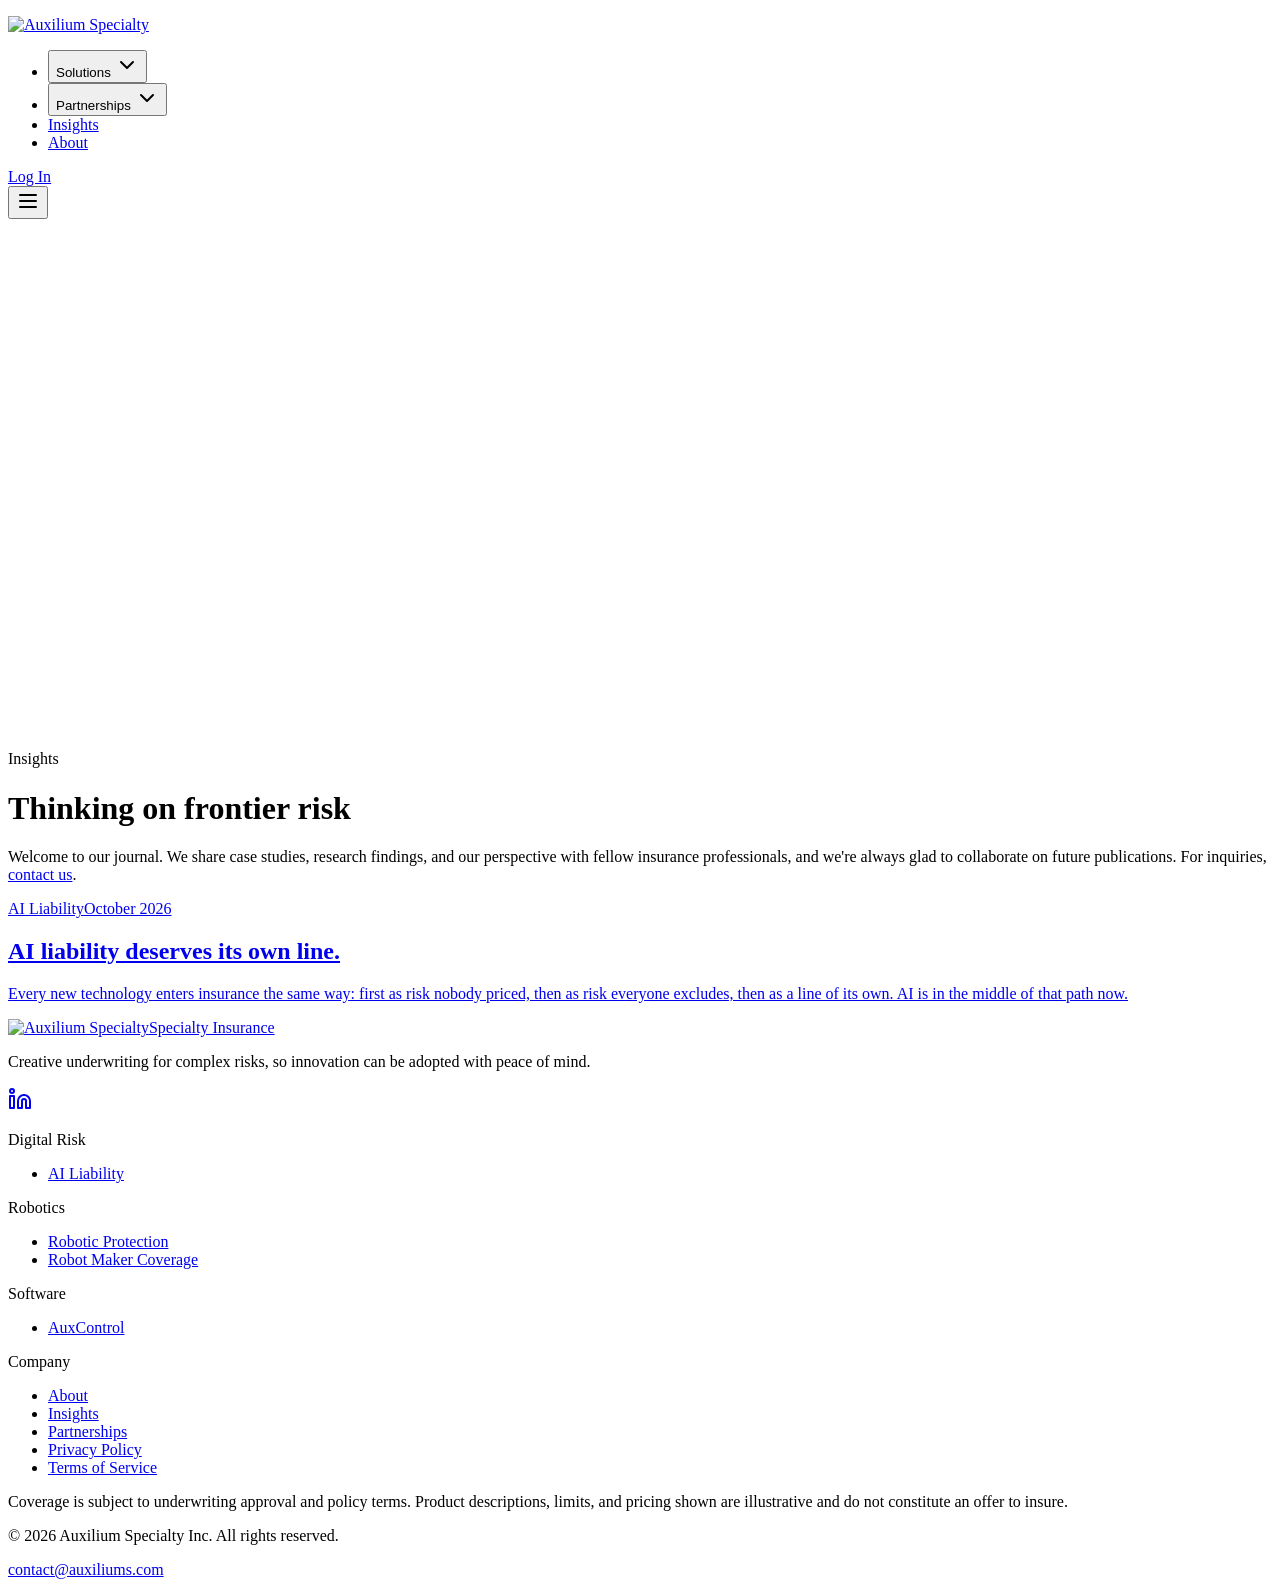
==== commit c01e3ac8: "chore: rebuild docs [skip ci]" ====
--- a/docs/insights/index.html
+++ b/docs/insights/index.html
@@ -176,7 +176,7 @@
 </style></head>
 
   <body>
-    <div id="root"><div role="region" aria-label="Notifications (F8)" tabindex="-1" style="pointer-events: none;"><ol tabindex="-1" class="fixed top-0 z-[100] flex max-h-screen w-full flex-col-reverse p-4 sm:bottom-0 sm:right-0 sm:top-auto sm:flex-col md:max-w-[420px]"></ol></div><section aria-label="Notifications alt+T" tabindex="-1" aria-live="polite" aria-relevant="additions text" aria-atomic="false"></section><div class="flex min-h-screen flex-col"><header class="fixed inset-x-0 top-0 z-50 transition-colors duration-300 bg-transparent"><div class="mx-auto flex h-16 max-w-7xl items-center justify-between px-6 md:h-[72px] md:px-10"><a aria-label="Auxilium Specialty, home" class="inline-flex focus-visible:outline-none focus-visible:ring-2 focus-visible:ring-signal rounded-sm" href="/"><span class="inline-flex flex-col items-start leading-none select-none"><img src="/brand/auxilium-wordmark-cream.png" alt="Auxilium Specialty" width="900" height="169" class="h-[1.35rem] w-auto" decoding="async"></span></a><div class="hidden items-center gap-1 lg:flex"><nav aria-label="Main" data-orientation="horizontal" dir="ltr" class="relative z-10 flex max-w-max flex-1 items-center justify-center"><div style="position: relative;"><ul data-orientation="horizontal" class="group flex flex-1 list-none items-center justify-center space-x-1" dir="ltr"><li><button id="radix-:r0:-trigger-radix-:r1:" data-state="closed" aria-expanded="false" aria-controls="radix-:r0:-content-radix-:r1:" class="group inline-flex h-10 w-max items-center justify-center rounded-md py-2 transition-colors focus:outline-none disabled:pointer-events-none disabled:opacity-50 data-[active]:bg-accent/50 group bg-transparent px-3 text-sm font-medium text-ink/80 hover:bg-ink/10 hover:text-ink focus:bg-ink/10 focus:text-ink data-[state=open]:bg-ink/10 data-[state=open]:text-ink" data-radix-collection-item="">Solutions <svg xmlns="http://www.w3.org/2000/svg" width="24" height="24" viewBox="0 0 24 24" fill="none" stroke="currentColor" stroke-width="2" stroke-linecap="round" stroke-linejoin="round" class="lucide lucide-chevron-down relative top-[1px] ml-1 h-3 w-3 transition duration-200 group-data-[state=open]:rotate-180" aria-hidden="true"><path d="m6 9 6 6 6-6"></path></svg></button></li><li><button id="radix-:r0:-trigger-radix-:r2:" data-state="closed" aria-expanded="false" aria-controls="radix-:r0:-content-radix-:r2:" class="group inline-flex h-10 w-max items-center justify-center rounded-md py-2 transition-colors focus:outline-none disabled:pointer-events-none disabled:opacity-50 data-[active]:bg-accent/50 group bg-transparent px-3 text-sm font-medium text-ink/80 hover:bg-ink/10 hover:text-ink focus:bg-ink/10 focus:text-ink data-[state=open]:bg-ink/10 data-[state=open]:text-ink" data-radix-collection-item="">Partnerships <svg xmlns="http://www.w3.org/2000/svg" width="24" height="24" viewBox="0 0 24 24" fill="none" stroke="currentColor" stroke-width="2" stroke-linecap="round" stroke-linejoin="round" class="lucide lucide-chevron-down relative top-[1px] ml-1 h-3 w-3 transition duration-200 group-data-[state=open]:rotate-180" aria-hidden="true"><path d="m6 9 6 6 6-6"></path></svg></button></li><li><a class="inline-flex h-10 items-center rounded-md px-3 text-sm font-medium text-ink/80 transition-colors hover:bg-ink/10 hover:text-ink focus-visible:outline-none focus-visible:ring-2 focus-visible:ring-signal" data-radix-collection-item="" href="/insights">Insights</a></li><li><a class="inline-flex h-10 items-center rounded-md px-3 text-sm font-medium text-ink/80 transition-colors hover:bg-ink/10 hover:text-ink focus-visible:outline-none focus-visible:ring-2 focus-visible:ring-signal" data-radix-collection-item="" href="/about">About</a></li></ul></div><div class="absolute right-0 top-full flex justify-end"></div></nav><div class="ml-3 flex items-center"><a class="inline-flex items-center justify-center gap-2 whitespace-nowrap text-sm ring-offset-background transition-all duration-200 focus-visible:outline-none focus-visible:ring-2 focus-visible:ring-ring focus-visible:ring-offset-2 disabled:pointer-events-none disabled:opacity-50 [&amp;_svg]:pointer-events-none [&amp;_svg]:size-4 [&amp;_svg]:shrink-0 bg-ink text-brand-deep font-semibold hover:bg-cream shadow-lg hover:shadow-xl hover:-translate-y-0.5 h-9 rounded-md px-3" href="/login">Log In</a></div></div><div class="lg:hidden"><button type="button" aria-label="Open menu" aria-expanded="false" class="inline-flex h-10 w-10 items-center justify-center rounded-md text-ink hover:bg-ink/10"><svg xmlns="http://www.w3.org/2000/svg" width="24" height="24" viewBox="0 0 24 24" fill="none" stroke="currentColor" stroke-width="2" stroke-linecap="round" stroke-linejoin="round" class="lucide lucide-menu h-6 w-6"><line x1="4" x2="20" y1="12" y2="12"></line><line x1="4" x2="20" y1="6" y2="6"></line><line x1="4" x2="20" y1="18" y2="18"></line></svg></button></div></div></header><main class="flex-1"><header class="relative flex overflow-hidden text-ink gradient-navy"><canvas aria-hidden="true" class="pointer-events-none absolute inset-0 opacity-60" width="1280" height="499" style="width: 1280px; height: 499.391px;"></canvas><div aria-hidden="true" class="absolute inset-0 bg-gradient-to-b from-transparent to-brand-abyss/70"></div><div class="container-narrow relative w-full px-6 md:px-12 lg:px-20 pt-32 pb-20 md:pt-40 md:pb-28"><div class="mb-8 flex items-center gap-4 border-t border-ink/25 pt-3"><span class="data-label text-signal">Insights</span></div><h1 class="max-w-4xl font-serif font-semibold tracking-tight text-balance text-4xl sm:text-5xl lg:text-6xl">Thinking on frontier risk</h1><p class="mt-6 max-w-2xl text-lg md:text-xl text-ink/75 leading-relaxed text-pretty">Welcome to our journal. We share case studies, research findings, and our perspective with fellow insurance professionals, and we're always glad to collaborate on future publications. For inquiries, <a class="font-medium text-signal underline underline-offset-4 hover:text-ink" href="/partners#contact">contact us</a>.</p></div></header><section class="section-padding gradient-cream text-foreground"><div class="container-narrow"><div class="reveal-stagger is-visible grid gap-6 md:grid-cols-2"><a class="card-enterprise group flex flex-col transition-all duration-300 hover:-translate-y-0.5 hover:border-brand-mid/30" href="/insights/ai-liability-deserves-its-own-line"><div class="flex items-center justify-between gap-3 font-mono text-[0.62rem] uppercase tracking-wider text-muted-foreground"><span class="bg-muted px-2 py-0.5 text-foreground">AI Liability</span><span class="whitespace-nowrap">October 2026</span></div><h2 class="mt-4 font-serif text-2xl font-semibold leading-snug text-foreground group-hover:text-brand-deep">AI liability deserves its own line.</h2><p class="mt-3 flex-1 text-sm leading-relaxed text-muted-foreground">Every new technology enters insurance the same way: first as risk nobody priced, then as risk everyone excludes, then as a line of its own. AI is in the middle of that path now.</p></a></div></div></section></main><footer class="gradient-navy text-ink"><div class="mx-auto max-w-7xl px-6 py-16 md:px-10"><div class="grid grid-cols-2 gap-x-8 gap-y-10 sm:grid-cols-4 lg:grid-cols-[1.5fr_repeat(4,minmax(0,1fr))]"><div class="col-span-2 sm:col-span-4 lg:col-span-1"><a aria-label="Auxilium Specialty, home" class="inline-flex focus-visible:outline-none focus-visible:ring-2 focus-visible:ring-signal rounded-sm" href="/"><span class="inline-flex flex-col items-start leading-none select-none"><img src="/brand/auxilium-wordmark-cream.png" alt="Auxilium Specialty" width="900" height="169" class="h-7 w-auto" decoding="async"><span class="font-mono text-[0.5rem] font-medium uppercase tracking-[0.315em] mt-[0.5rem] opacity-75 text-ink">Specialty&nbsp;Insurance</span></span></a><p class="mt-5 max-w-xs text-sm leading-relaxed text-ink/60">Creative underwriting for complex risks, so innovation can be adopted with peace of mind.</p><div class="mt-6 flex items-center gap-3"><a href="https://www.linkedin.com/company/auxilium-specialty/" target="_blank" rel="noopener noreferrer" aria-label="Auxilium Specialty on LinkedIn" class="inline-flex h-9 w-9 items-center justify-center rounded-md border border-ink/15 text-ink/70 transition-colors hover:border-ink/40 hover:text-ink"><svg xmlns="http://www.w3.org/2000/svg" width="24" height="24" viewBox="0 0 24 24" fill="none" stroke="currentColor" stroke-width="2" stroke-linecap="round" stroke-linejoin="round" class="lucide lucide-linkedin h-4 w-4"><path d="M16 8a6 6 0 0 1 6 6v7h-4v-7a2 2 0 0 0-2-2 2 2 0 0 0-2 2v7h-4v-7a6 6 0 0 1 6-6z"></path><rect width="4" height="12" x="2" y="9"></rect><circle cx="4" cy="4" r="2"></circle></svg></a></div></div><div><p class="mb-4 font-mono text-[0.65rem] uppercase tracking-[0.16em] text-ink/45">Digital Risk</p><ul class="space-y-2.5"><li><a class="text-sm text-ink/70 transition-colors hover:text-ink" href="/digital-risk/ai-liability">AI Liability</a></li></ul></div><div><p class="mb-4 font-mono text-[0.65rem] uppercase tracking-[0.16em] text-ink/45">Robotics</p><ul class="space-y-2.5"><li><a class="text-sm text-ink/70 transition-colors hover:text-ink" href="/robotics/robotic-protection">Robotic Protection</a></li><li><a class="text-sm text-ink/70 transition-colors hover:text-ink" href="/robotics/robot-maker-coverage">Robot Maker Coverage</a></li></ul></div><div><p class="mb-4 font-mono text-[0.65rem] uppercase tracking-[0.16em] text-ink/45">Software</p><ul class="space-y-2.5"><li><a class="text-sm text-ink/70 transition-colors hover:text-ink" href="/software/auxcontrol">AuxControl</a></li></ul></div><div><p class="mb-4 font-mono text-[0.65rem] uppercase tracking-[0.16em] text-ink/45">Company</p><ul class="space-y-2.5"><li><a class="text-sm text-ink/70 transition-colors hover:text-ink" href="/about">About</a></li><li><a class="text-sm text-ink/70 transition-colors hover:text-ink" href="/insights">Insights</a></li><li><a class="text-sm text-ink/70 transition-colors hover:text-ink" href="/partners">Partnerships</a></li><li><a class="text-sm text-ink/70 transition-colors hover:text-ink" href="/privacy">Privacy Policy</a></li><li><a class="text-sm text-ink/70 transition-colors hover:text-ink" href="/terms">Terms of Service</a></li></ul></div></div><span aria-hidden="true" class="auxilium-line block my-10 w-full text-ink/40"></span><div class="flex flex-col gap-6 text-xs text-ink/55 md:flex-row md:items-start md:justify-between"><div class="max-w-3xl space-y-2 leading-relaxed"><p>Coverage is subject to underwriting approval and policy terms. Product descriptions, limits, and pricing shown are illustrative and do not constitute an offer to insure.</p><p>© 2026 Auxilium Specialty Inc. All rights reserved.</p></div><div class="flex shrink-0 flex-col gap-1 md:text-right"><a href="mailto:contact@auxiliums.com" class="hover:text-ink">contact@auxiliums.com</a></div></div></div></footer></div></div>
+    <div id="root"><div role="region" aria-label="Notifications (F8)" tabindex="-1" style="pointer-events: none;"><ol tabindex="-1" class="fixed top-0 z-[100] flex max-h-screen w-full flex-col-reverse p-4 sm:bottom-0 sm:right-0 sm:top-auto sm:flex-col md:max-w-[420px]"></ol></div><section aria-label="Notifications alt+T" tabindex="-1" aria-live="polite" aria-relevant="additions text" aria-atomic="false"></section><div class="flex min-h-screen flex-col"><header class="fixed inset-x-0 top-0 z-50 transition-colors duration-300 bg-transparent"><div class="mx-auto flex h-16 max-w-7xl items-center justify-between px-6 md:h-[72px] md:px-10"><a aria-label="Auxilium Specialty, home" class="inline-flex focus-visible:outline-none focus-visible:ring-2 focus-visible:ring-signal rounded-sm" href="/"><span class="inline-flex flex-col items-start leading-none select-none"><img src="/brand/auxilium-wordmark-cream.png" alt="Auxilium Specialty" width="900" height="169" class="h-[1.35rem] w-auto" decoding="async"></span></a><div class="hidden items-center gap-1 lg:flex"><nav aria-label="Main" data-orientation="horizontal" dir="ltr" class="relative z-10 flex max-w-max flex-1 items-center justify-center"><div style="position: relative;"><ul data-orientation="horizontal" class="group flex flex-1 list-none items-center justify-center space-x-1" dir="ltr"><li><button id="radix-:r0:-trigger-radix-:r1:" data-state="closed" aria-expanded="false" aria-controls="radix-:r0:-content-radix-:r1:" class="group inline-flex h-10 w-max items-center justify-center rounded-md py-2 transition-colors focus:outline-none disabled:pointer-events-none disabled:opacity-50 data-[active]:bg-accent/50 group bg-transparent px-3 text-sm font-medium text-ink/80 hover:bg-ink/10 hover:text-ink focus:bg-ink/10 focus:text-ink data-[state=open]:bg-ink/10 data-[state=open]:text-ink" data-radix-collection-item="">Solutions <svg xmlns="http://www.w3.org/2000/svg" width="24" height="24" viewBox="0 0 24 24" fill="none" stroke="currentColor" stroke-width="2" stroke-linecap="round" stroke-linejoin="round" class="lucide lucide-chevron-down relative top-[1px] ml-1 h-3 w-3 transition duration-200 group-data-[state=open]:rotate-180" aria-hidden="true"><path d="m6 9 6 6 6-6"></path></svg></button></li><li><button id="radix-:r0:-trigger-radix-:r2:" data-state="closed" aria-expanded="false" aria-controls="radix-:r0:-content-radix-:r2:" class="group inline-flex h-10 w-max items-center justify-center rounded-md py-2 transition-colors focus:outline-none disabled:pointer-events-none disabled:opacity-50 data-[active]:bg-accent/50 group bg-transparent px-3 text-sm font-medium text-ink/80 hover:bg-ink/10 hover:text-ink focus:bg-ink/10 focus:text-ink data-[state=open]:bg-ink/10 data-[state=open]:text-ink" data-radix-collection-item="">Partnerships <svg xmlns="http://www.w3.org/2000/svg" width="24" height="24" viewBox="0 0 24 24" fill="none" stroke="currentColor" stroke-width="2" stroke-linecap="round" stroke-linejoin="round" class="lucide lucide-chevron-down relative top-[1px] ml-1 h-3 w-3 transition duration-200 group-data-[state=open]:rotate-180" aria-hidden="true"><path d="m6 9 6 6 6-6"></path></svg></button></li><li><a class="inline-flex h-10 items-center rounded-md px-3 text-sm font-medium text-ink/80 transition-colors hover:bg-ink/10 hover:text-ink focus-visible:outline-none focus-visible:ring-2 focus-visible:ring-signal" data-radix-collection-item="" href="/insights">Insights</a></li><li><a class="inline-flex h-10 items-center rounded-md px-3 text-sm font-medium text-ink/80 transition-colors hover:bg-ink/10 hover:text-ink focus-visible:outline-none focus-visible:ring-2 focus-visible:ring-signal" data-radix-collection-item="" href="/about">About</a></li></ul></div><div class="absolute right-0 top-full flex justify-end"></div></nav><div class="ml-3 flex items-center"><a class="inline-flex items-center justify-center gap-2 whitespace-nowrap text-sm ring-offset-background transition-all duration-200 focus-visible:outline-none focus-visible:ring-2 focus-visible:ring-ring focus-visible:ring-offset-2 disabled:pointer-events-none disabled:opacity-50 [&amp;_svg]:pointer-events-none [&amp;_svg]:size-4 [&amp;_svg]:shrink-0 bg-ink text-brand-deep font-semibold hover:bg-cream shadow-lg hover:shadow-xl hover:-translate-y-0.5 h-9 rounded-md px-3" href="/login">Log In</a></div></div><div class="lg:hidden"><button type="button" aria-label="Open menu" aria-expanded="false" class="inline-flex h-10 w-10 items-center justify-center rounded-md text-ink hover:bg-ink/10"><svg xmlns="http://www.w3.org/2000/svg" width="24" height="24" viewBox="0 0 24 24" fill="none" stroke="currentColor" stroke-width="2" stroke-linecap="round" stroke-linejoin="round" class="lucide lucide-menu h-6 w-6"><line x1="4" x2="20" y1="12" y2="12"></line><line x1="4" x2="20" y1="6" y2="6"></line><line x1="4" x2="20" y1="18" y2="18"></line></svg></button></div></div></header><main class="flex-1"><header class="relative flex overflow-hidden text-ink gradient-navy"><canvas aria-hidden="true" class="pointer-events-none absolute inset-0 opacity-60" width="1280" height="527" style="width: 1280px; height: 527.391px;"></canvas><div aria-hidden="true" class="absolute inset-0 bg-gradient-to-b from-transparent to-brand-abyss/70"></div><div class="container-narrow relative w-full px-6 md:px-12 lg:px-20 pt-32 pb-20 md:pt-40 md:pb-28"><div class="mb-8 flex items-center gap-4 border-t border-ink/25 pt-3"><span class="data-label text-signal">Insights</span></div><h1 class="max-w-4xl font-serif font-semibold tracking-tight text-balance text-4xl sm:text-5xl lg:text-6xl">Thinking on frontier risk</h1><p class="mt-6 max-w-2xl text-lg md:text-xl text-ink/75 leading-relaxed text-pretty">Welcome to our journal. We share case studies, research findings, and our perspective with fellow insurance professionals, and we're always glad to collaborate on future publications. For inquiries, <a class="font-medium text-signal underline underline-offset-4 hover:text-ink" href="/partners#contact">contact us</a>.</p></div></header><section class="section-padding gradient-cream text-foreground"><div class="container-narrow"><div class="reveal-stagger is-visible grid gap-6 md:grid-cols-2"><a class="card-enterprise group flex flex-col transition-all duration-300 hover:-translate-y-0.5 hover:border-brand-mid/30" href="/insights/ai-liability-deserves-its-own-line"><div class="flex items-center justify-between gap-3 font-mono text-[0.62rem] uppercase tracking-wider text-muted-foreground"><span class="bg-muted px-2 py-0.5 text-foreground">AI Liability</span><span class="whitespace-nowrap">October 2026</span></div><h2 class="mt-4 font-serif text-2xl font-semibold leading-snug text-foreground group-hover:text-brand-deep">AI liability deserves its own line.</h2><p class="mt-3 flex-1 text-sm leading-relaxed text-muted-foreground">Every new technology enters insurance the same way: first as risk nobody priced, then as risk everyone excludes, then as a line of its own. AI is in the middle of that path now.</p></a></div></div></section></main><footer class="gradient-navy text-ink"><div class="mx-auto max-w-7xl px-6 py-16 md:px-10"><div class="grid grid-cols-2 gap-x-8 gap-y-10 sm:grid-cols-4 lg:grid-cols-[1.5fr_repeat(4,minmax(0,1fr))]"><div class="col-span-2 sm:col-span-4 lg:col-span-1"><a aria-label="Auxilium Specialty, home" class="inline-flex focus-visible:outline-none focus-visible:ring-2 focus-visible:ring-signal rounded-sm" href="/"><span class="inline-flex flex-col items-start leading-none select-none"><img src="/brand/auxilium-wordmark-cream.png" alt="Auxilium Specialty" width="900" height="169" class="h-7 w-auto" decoding="async"><span class="font-mono text-[0.5rem] font-medium uppercase tracking-[0.315em] mt-[0.5rem] opacity-75 text-ink">Specialty&nbsp;Insurance</span></span></a><p class="mt-5 max-w-xs text-sm leading-relaxed text-ink/60">Creative underwriting for complex risks, so innovation can be adopted with peace of mind.</p><div class="mt-6 flex items-center gap-3"><a href="https://www.linkedin.com/company/auxilium-specialty/" target="_blank" rel="noopener noreferrer" aria-label="Auxilium Specialty on LinkedIn" class="inline-flex h-9 w-9 items-center justify-center rounded-md border border-ink/15 text-ink/70 transition-colors hover:border-ink/40 hover:text-ink"><svg xmlns="http://www.w3.org/2000/svg" width="24" height="24" viewBox="0 0 24 24" fill="none" stroke="currentColor" stroke-width="2" stroke-linecap="round" stroke-linejoin="round" class="lucide lucide-linkedin h-4 w-4"><path d="M16 8a6 6 0 0 1 6 6v7h-4v-7a2 2 0 0 0-2-2 2 2 0 0 0-2 2v7h-4v-7a6 6 0 0 1 6-6z"></path><rect width="4" height="12" x="2" y="9"></rect><circle cx="4" cy="4" r="2"></circle></svg></a></div></div><div><p class="mb-4 font-mono text-[0.65rem] uppercase tracking-[0.16em] text-ink/45">Digital Risk</p><ul class="space-y-2.5"><li><a class="text-sm text-ink/70 transition-colors hover:text-ink" href="/digital-risk/ai-liability">AI Liability</a></li></ul></div><div><p class="mb-4 font-mono text-[0.65rem] uppercase tracking-[0.16em] text-ink/45">Robotics</p><ul class="space-y-2.5"><li><a class="text-sm text-ink/70 transition-colors hover:text-ink" href="/robotics/robotic-protection">Robotic Protection</a></li><li><a class="text-sm text-ink/70 transition-colors hover:text-ink" href="/robotics/robot-maker-coverage">Robot Maker Coverage</a></li></ul></div><div><p class="mb-4 font-mono text-[0.65rem] uppercase tracking-[0.16em] text-ink/45">Software</p><ul class="space-y-2.5"><li><a class="text-sm text-ink/70 transition-colors hover:text-ink" href="/software/auxcontrol">AuxControl</a></li></ul></div><div><p class="mb-4 font-mono text-[0.65rem] uppercase tracking-[0.16em] text-ink/45">Company</p><ul class="space-y-2.5"><li><a class="text-sm text-ink/70 transition-colors hover:text-ink" href="/about">About</a></li><li><a class="text-sm text-ink/70 transition-colors hover:text-ink" href="/insights">Insights</a></li><li><a class="text-sm text-ink/70 transition-colors hover:text-ink" href="/partners">Partnerships</a></li><li><a class="text-sm text-ink/70 transition-colors hover:text-ink" href="/privacy">Privacy Policy</a></li><li><a class="text-sm text-ink/70 transition-colors hover:text-ink" href="/terms">Terms of Service</a></li></ul></div></div><span aria-hidden="true" class="auxilium-line block my-10 w-full text-ink/40"></span><div class="flex flex-col gap-6 text-xs text-ink/55 md:flex-row md:items-start md:justify-between"><div class="max-w-3xl space-y-2 leading-relaxed"><p>Coverage is subject to underwriting approval and policy terms. Product descriptions, limits, and pricing shown are illustrative and do not constitute an offer to insure.</p><p>© 2026 Auxilium Specialty Inc. All rights reserved.</p></div><div class="flex shrink-0 flex-col gap-1 md:text-right"><a href="mailto:contact@auxiliums.com" class="hover:text-ink">contact@auxiliums.com</a></div></div></div></footer></div></div>
   
 
 </body></html>
